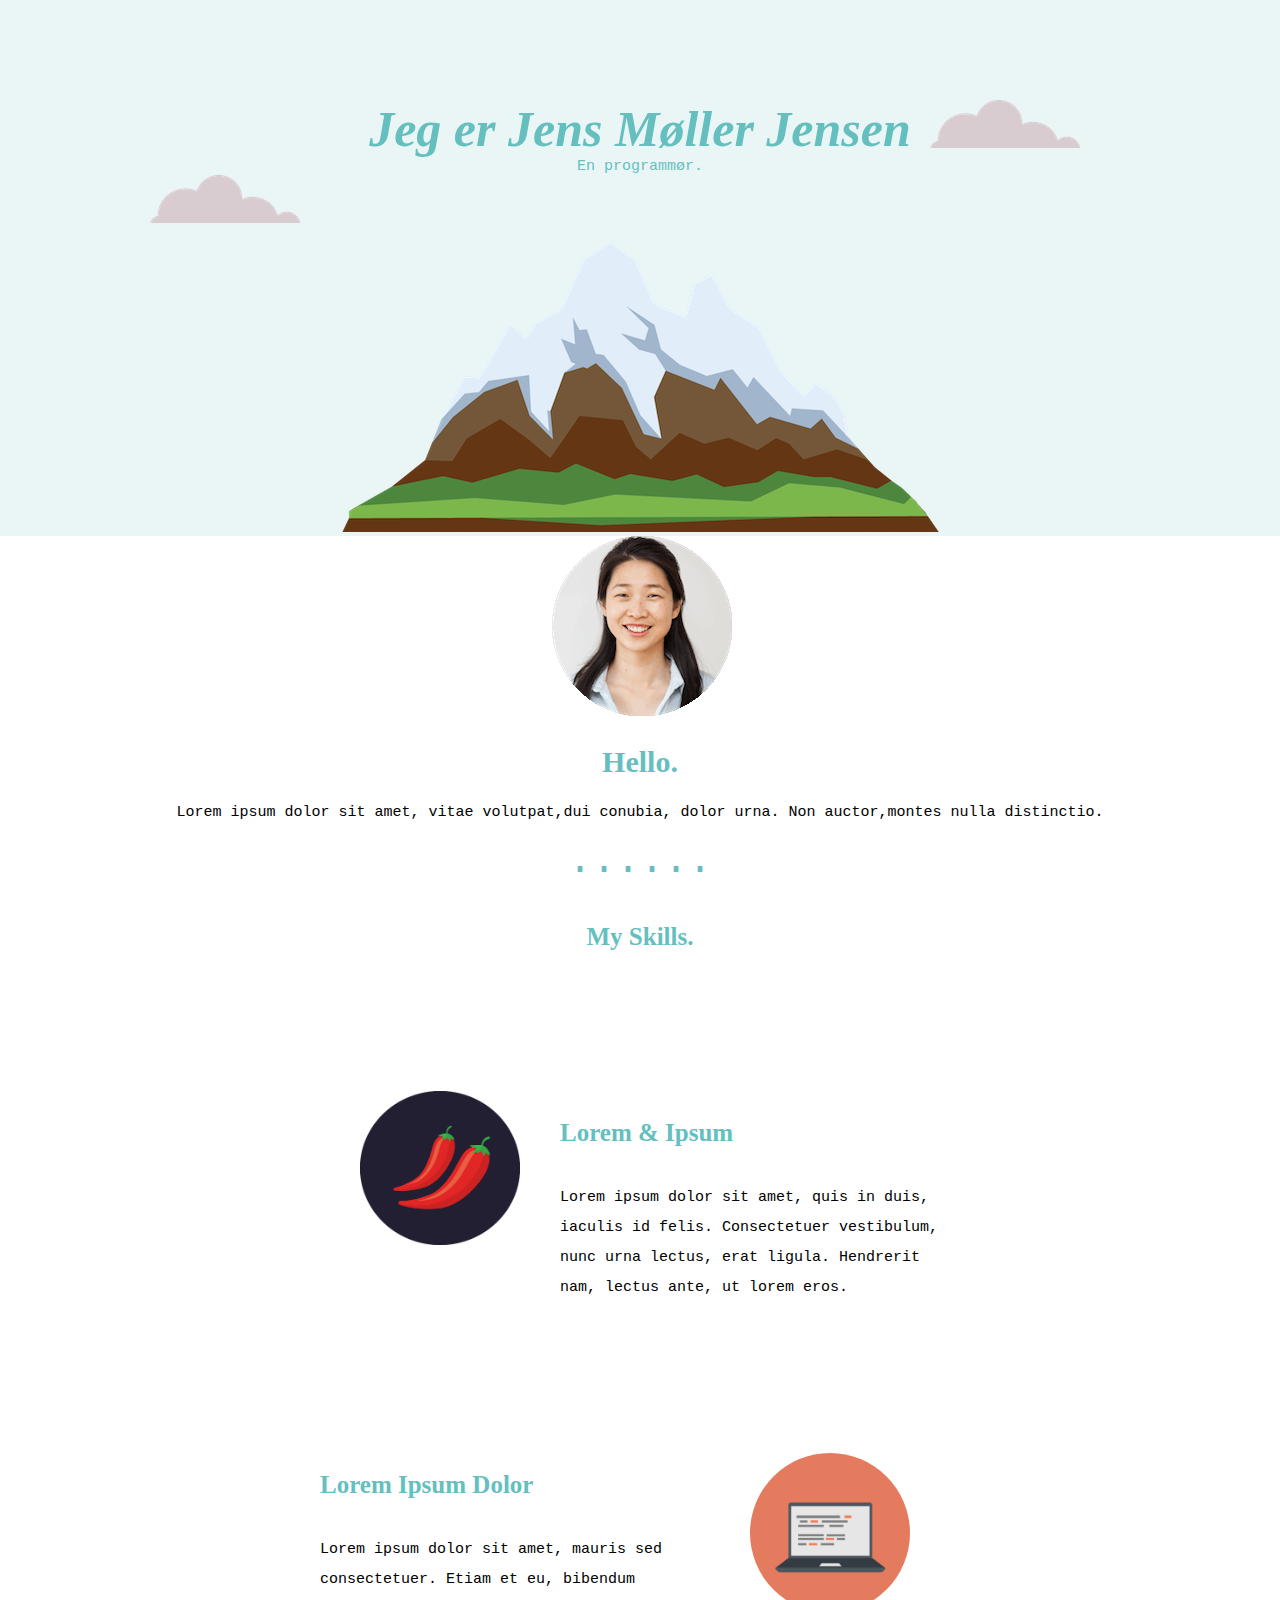
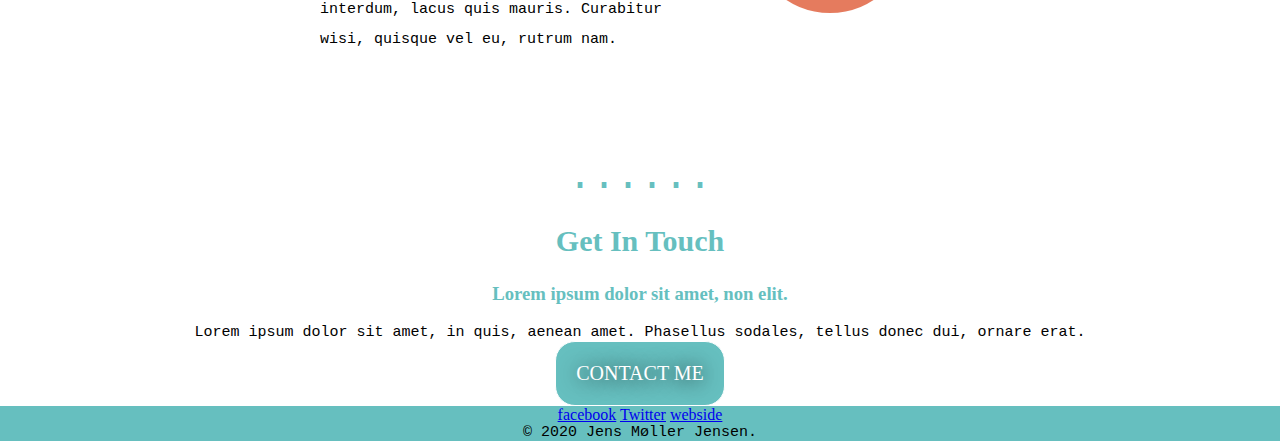
==== index.html @ feedfb40 "files" ====
<!DOCTYPE html>
<html lang="en" dir="ltr">

<head>
  <meta charset="utf-8">
  <link rel="icon" href="images_1/favicon.ico">
  <title></title>
  <link rel="stylesheet" href="css/style.css">
</head>

<body>
  <div class="red">

    <img  class="cloud1"src="images_1/cloud.png" alt="cloud">

    <h1 class="green">Jeg er Jens Møller Jensen</h1>
    <p class="blue">En programmør.</p>

    <img class="cloud2" src="images_1/cloud.png" alt="cloud2">

<img src="images_1/mountain.png" alt="mountain">

  </div>


  <div class="middle-container">
    <div class="profile">
      <img src="" alt="">
  <img src="images_1/angela.png" alt="">
      <h2 class="hey">Hello.</h2>

      <p>Lorem ipsum dolor sit amet, vitae volutpat,dui conubia, dolor urna. Non auctor,montes nulla distinctio.</p>
    </div>
    <br>
    <p class="Hej">......</p>
    <br>
    <div class="skills">
      <h2 class="mor">My Skills.</h2>
      <div class="skill-row">
        <img class="" src="" alt="">
        <img class="chillie" src="images_1/chillies.png" alt="">
        <h3 class="dig">Lorem & Ipsum</h3>
        <p>Lorem ipsum dolor sit amet, quis in duis, iaculis id felis. Consectetuer vestibulum, nunc urna lectus, erat ligula. Hendrerit nam, lectus ante, ut lorem eros.</p>
      </div>
      <div class="skill-row">
        <img class="" src="" alt="">
        <img class="com" src="images_1/computer.png" alt="">
        <h3 class="med">Lorem Ipsum Dolor</h3>
        <p>Lorem ipsum dolor sit amet, mauris sed consectetuer. Etiam et eu, bibendum interdum, lacus quis mauris. Curabitur wisi, quisque vel eu, rutrum nam.</p>
      </div>
      <p class="far">......</p>
    </div>
    <div class="contact-me">
      <h2 class="kaj">Get In Touch</h2>
      <h3 class="bro">Lorem ipsum dolor sit amet, non elit.</h3>
      <p>Lorem ipsum dolor sit amet, in quis, aenean amet. Phasellus sodales, tellus donec dui, ornare erat.</p>
      <a class="btn" href="mailto:name@email.com">CONTACT ME</a>
    </div>
  </div>


  <div class="bottom-container">
    <a class="footer-link" href="https://www.linkedin.com/">facebook</a>
    <a class="footer-link" href="https://twitter.com/">Twitter</a>
    <a class="footer-link" href="file:///C:/Users/jens3/OneDrive/Skrivebord/Programmering/hjemmeside%202/Biler.html">webside</a>
    <p>© 2020 Jens Møller Jensen.</p>
  </div>





</body>

</html>
---- css/style.css ----
body{
  margin: 0;
text-align: center;
}

h1 {
  margin: 0;

  font-family: fantasy;
  font-size:50px;
  font-style: italic;
  font-weight: 800;
}

p {
  margin: 0;
  font-family: monospace;
font-size: 15px;
font-style: normal;
font-weight: normal;
}

.red {
  background-color:#EAF6F6;
  padding-top: 100px;
  text-align: center;
  position: relative;

}

.red {
  color: #fb7813
}

.green {
  color: #66BFBF
}

.blue {
  color: #66BFBF
}

.cloud2 {
  position: absolute;
  left: 150px;
}
.cloud1{
  position: absolute;
  right:200px;
}

.skill-row{
width: 50%;
margin:auto;
margin-top: 100px;
margin-bottom: 100px;
text-align:left;
line-height: 2;
}

.chillie{
  width:25%;
  float:left;
  margin: 40px;
}

.com{
  width:25%;
  float: right;
  margin: 50px;
  border-radius: 50%;
}
.Hej{
  color: #66BFBF;
font-size: 40px;
}

.dig{
  color: #66BFBF;
  font-size: 25px;
}

.med{
  color: #66BFBF;
  font-size: 25px;
}

.mor{
  color: #66BFBF;
  font-size: 25px;
}

.hey{
  color: #66BFBF;
  font-size:30px;
}

.kaj{
  color: #66BFBF;
  font-size: 30px;
}

.far{
  color: #66BFBF;
  font-size: 40px;
}

.bro{
  color: #66BFBF;

}

.btn{
   background: #66BFBF;
   background-image: -webkit-linear-gradient(top, #66BFBF, #66BFBF);
   background-image: -moz-linear-gradient(top, #66BFBF, #66BFBF);
   background-image: -ms-linear-gradient(top, #66BFBF, #66BFBF);
   background-image: -o-linear-gradient(top, #66BFBF, #66BFBF);
   background-image: -webkit-gradient(to bottom, #66BFBF, #66BFBF);
   -webkit-border-radius: 20px;
   -moz-border-radius: 20px;
   border-radius: 20px;
   color: #FFFFFF;
   font-family: Open Sans;
   font-size: 20px;
   font-weight: 100;
   padding: 20px;
   -webkit-box-shadow: 1px 1px 20px 0 #000000;
   -moz-box-shadow: 1px 1px 20px 0 #000000;
   box-shadow: 0px 0px 0px 0 #000000;
   text-shadow: 1px 1px 20px #000000;
   border: solid 1px;
   text-decoration: none;
   display: inline-block;
   cursor: pointer;
   text-align: center;
}

.btn:hover {
   border: solid #337FED 1px;
   background: #66BFBF;
   background-image: -webkit-linear-gradient(top, #1E62D0, #3D94F6);
   background-image: -moz-linear-gradient(top, #1E62D0, #3D94F6);
   background-image: -ms-linear-gradient(top, #1E62D0, #3D94F6);
   background-image: -o-linear-gradient(top, #1E62D0, #3D94F6);
   background-image: -webkit-gradient(to bottom, #1E62D0, #3D94F6);
   -webkit-border-radius: 20px;
   -moz-border-radius: 20px;
   border-radius: 20px;
   text-decoration: none;
}

.bottom-container{
  background-color: #66BFBF;
  border: 20px;
}
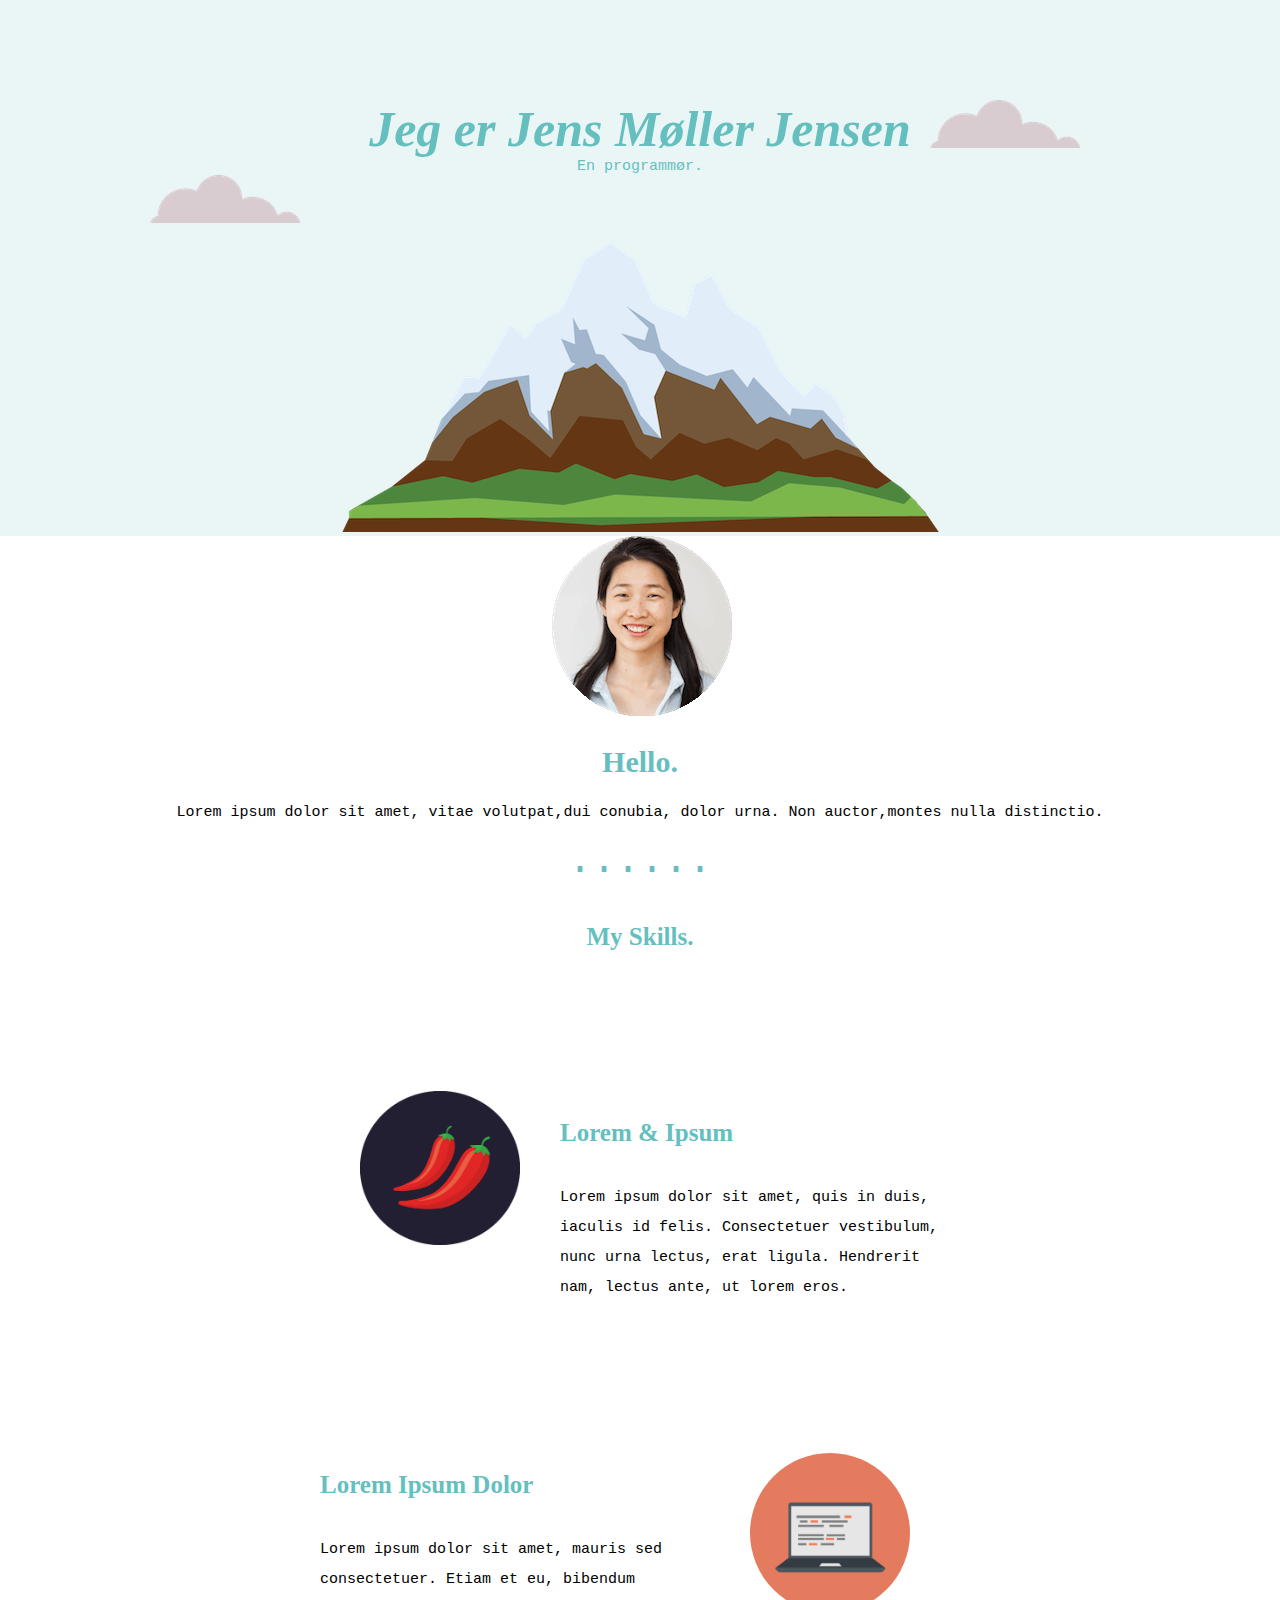
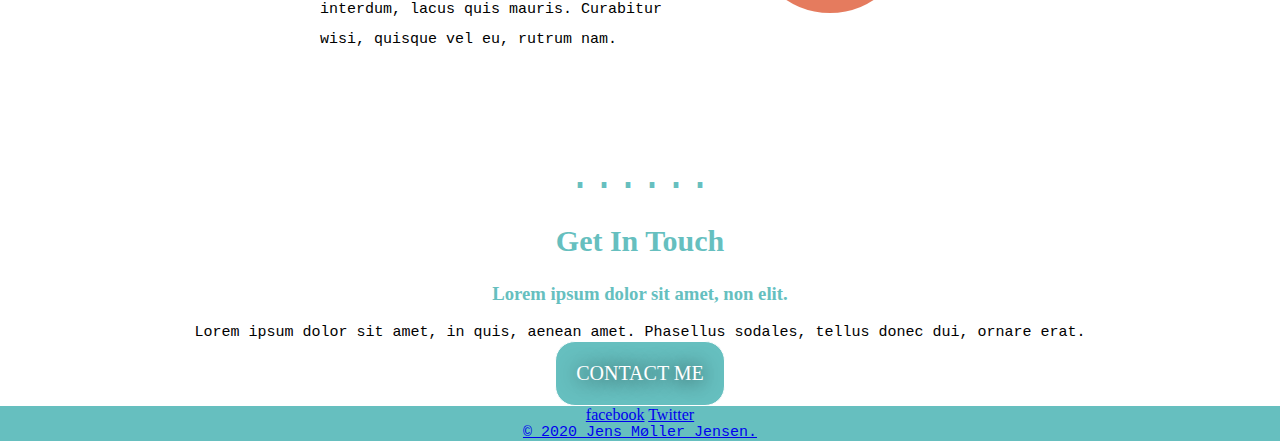
==== commit 616c300f: "Update index.html" ====
--- a/index.html
+++ b/index.html
@@ -62,7 +62,7 @@
   <div class="bottom-container">
     <a class="footer-link" href="https://www.linkedin.com/">facebook</a>
     <a class="footer-link" href="https://twitter.com/">Twitter</a>
-    <a class="footer-link" href="file:///C:/Users/jens3/OneDrive/Skrivebord/Programmering/hjemmeside%202/Biler.html">webside</a>
+    <a class="footer-link" href="file:Biler.html"</a>
     <p>© 2020 Jens Møller Jensen.</p>
   </div>
 
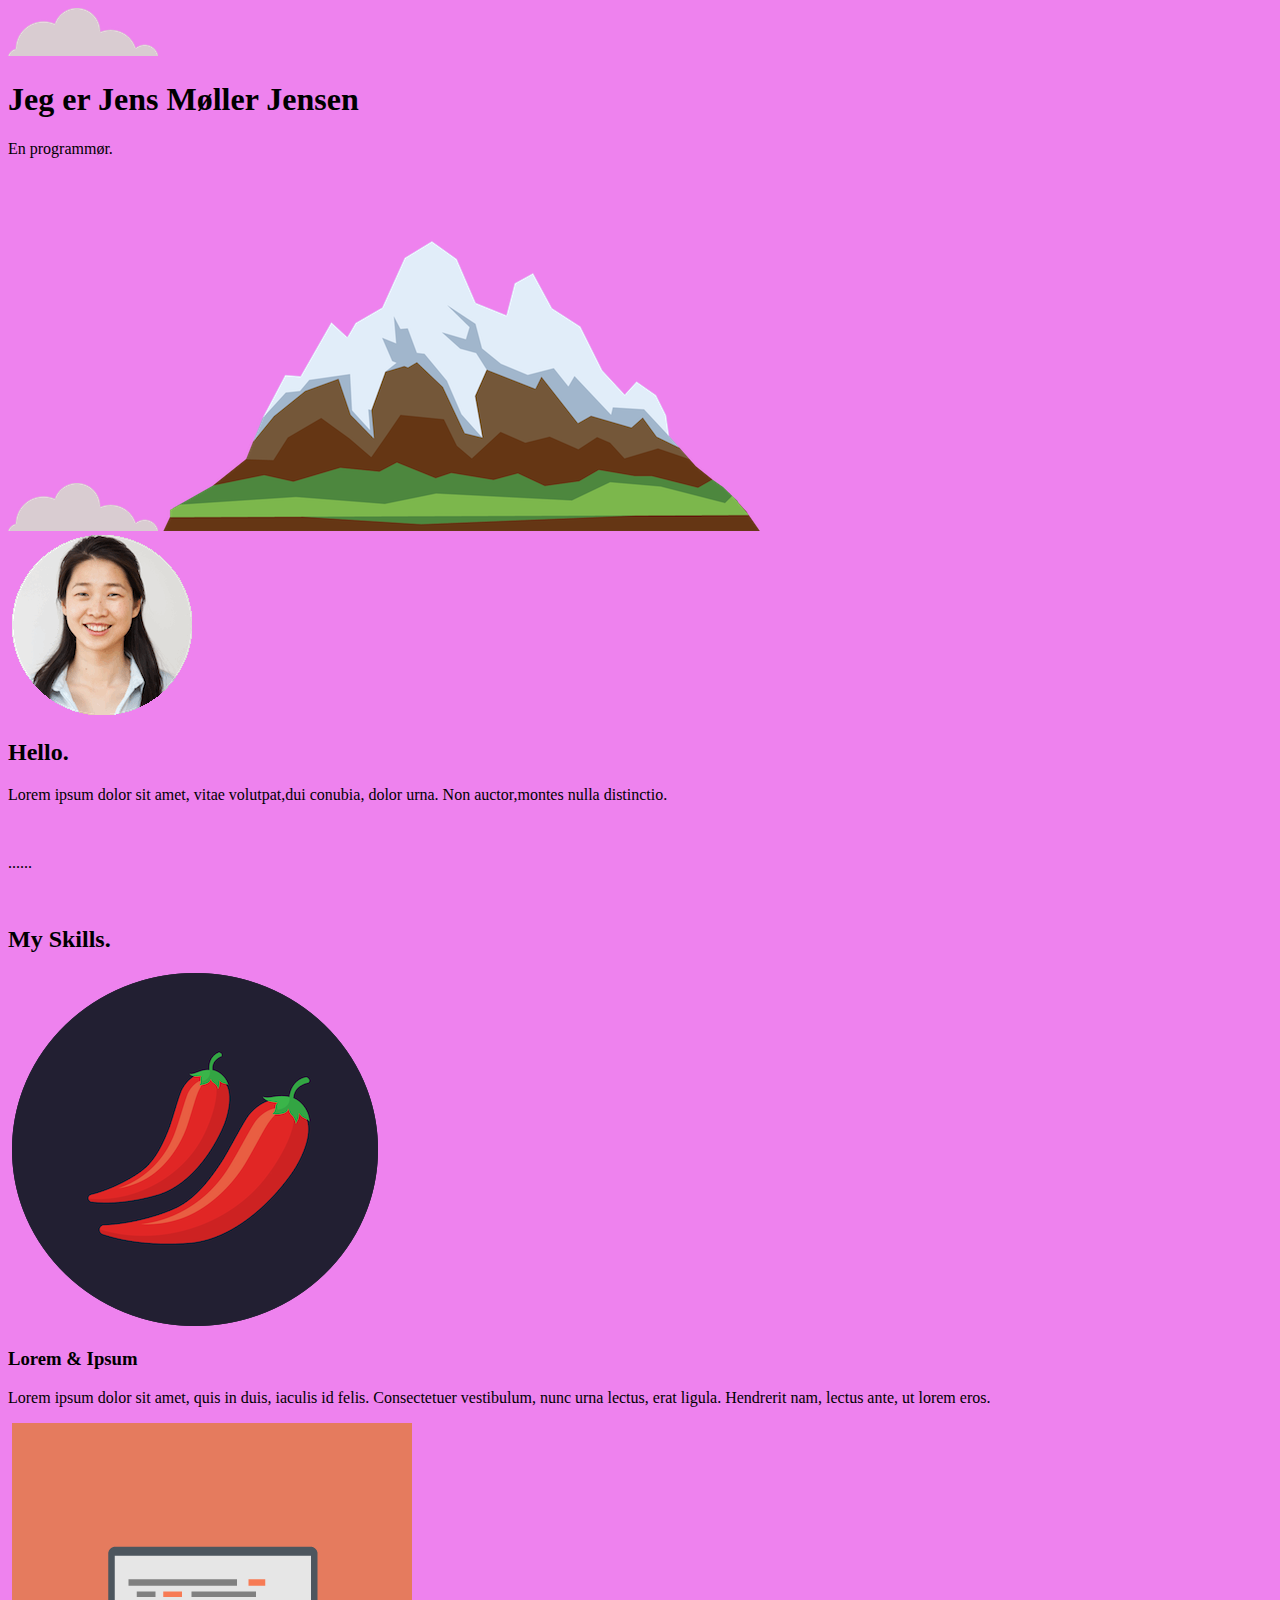
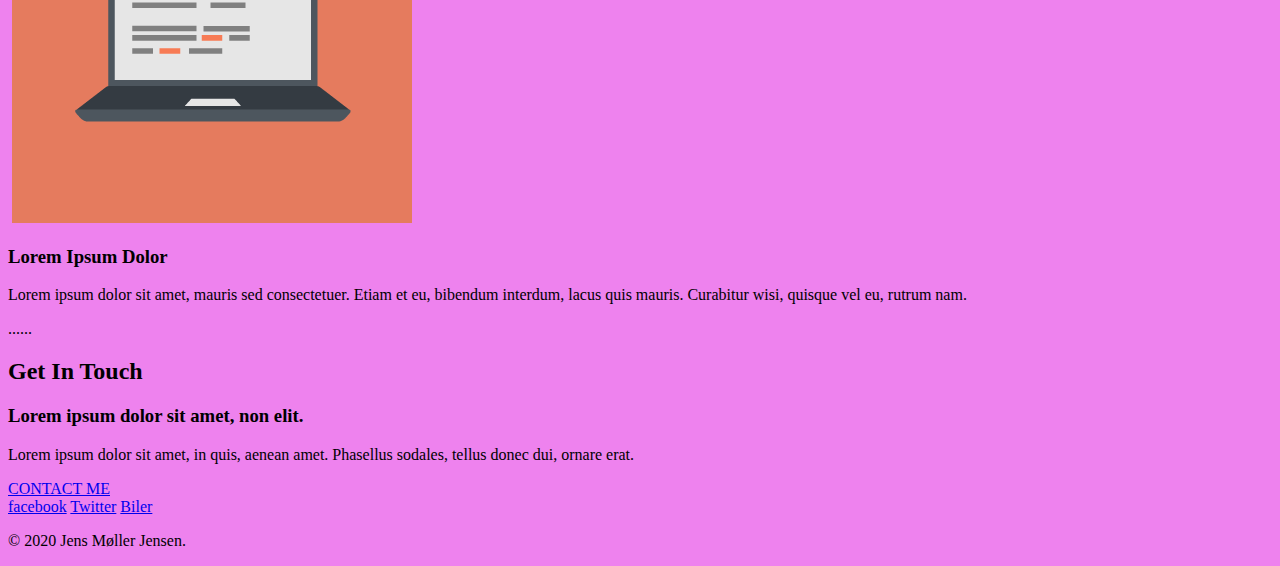
==== commit 20696785: "Update index.html" ====
--- a/index.html
+++ b/index.html
@@ -62,7 +62,7 @@
   <div class="bottom-container">
     <a class="footer-link" href="https://www.linkedin.com/">facebook</a>
     <a class="footer-link" href="https://twitter.com/">Twitter</a>
-    <a class="footer-link" href="file:Biler.html"</a>
+    <a class="footer-link" href="Biler.html">Biler</a>
     <p>© 2020 Jens Møller Jensen.</p>
   </div>
 
--- a/css/style.css
+++ b/css/style.css
@@ -1,156 +1 @@
-body{
-  margin: 0;
-text-align: center;
-}
-
-h1 {
-  margin: 0;
-
-  font-family: fantasy;
-  font-size:50px;
-  font-style: italic;
-  font-weight: 800;
-}
-
-p {
-  margin: 0;
-  font-family: monospace;
-font-size: 15px;
-font-style: normal;
-font-weight: normal;
-}
-
-.red {
-  background-color:#EAF6F6;
-  padding-top: 100px;
-  text-align: center;
-  position: relative;
-
-}
-
-.red {
-  color: #fb7813
-}
-
-.green {
-  color: #66BFBF
-}
-
-.blue {
-  color: #66BFBF
-}
-
-.cloud2 {
-  position: absolute;
-  left: 150px;
-}
-.cloud1{
-  position: absolute;
-  right:200px;
-}
-
-.skill-row{
-width: 50%;
-margin:auto;
-margin-top: 100px;
-margin-bottom: 100px;
-text-align:left;
-line-height: 2;
-}
-
-.chillie{
-  width:25%;
-  float:left;
-  margin: 40px;
-}
-
-.com{
-  width:25%;
-  float: right;
-  margin: 50px;
-  border-radius: 50%;
-}
-.Hej{
-  color: #66BFBF;
-font-size: 40px;
-}
-
-.dig{
-  color: #66BFBF;
-  font-size: 25px;
-}
-
-.med{
-  color: #66BFBF;
-  font-size: 25px;
-}
-
-.mor{
-  color: #66BFBF;
-  font-size: 25px;
-}
-
-.hey{
-  color: #66BFBF;
-  font-size:30px;
-}
-
-.kaj{
-  color: #66BFBF;
-  font-size: 30px;
-}
-
-.far{
-  color: #66BFBF;
-  font-size: 40px;
-}
-
-.bro{
-  color: #66BFBF;
-
-}
-
-.btn{
-   background: #66BFBF;
-   background-image: -webkit-linear-gradient(top, #66BFBF, #66BFBF);
-   background-image: -moz-linear-gradient(top, #66BFBF, #66BFBF);
-   background-image: -ms-linear-gradient(top, #66BFBF, #66BFBF);
-   background-image: -o-linear-gradient(top, #66BFBF, #66BFBF);
-   background-image: -webkit-gradient(to bottom, #66BFBF, #66BFBF);
-   -webkit-border-radius: 20px;
-   -moz-border-radius: 20px;
-   border-radius: 20px;
-   color: #FFFFFF;
-   font-family: Open Sans;
-   font-size: 20px;
-   font-weight: 100;
-   padding: 20px;
-   -webkit-box-shadow: 1px 1px 20px 0 #000000;
-   -moz-box-shadow: 1px 1px 20px 0 #000000;
-   box-shadow: 0px 0px 0px 0 #000000;
-   text-shadow: 1px 1px 20px #000000;
-   border: solid 1px;
-   text-decoration: none;
-   display: inline-block;
-   cursor: pointer;
-   text-align: center;
-}
-
-.btn:hover {
-   border: solid #337FED 1px;
-   background: #66BFBF;
-   background-image: -webkit-linear-gradient(top, #1E62D0, #3D94F6);
-   background-image: -moz-linear-gradient(top, #1E62D0, #3D94F6);
-   background-image: -ms-linear-gradient(top, #1E62D0, #3D94F6);
-   background-image: -o-linear-gradient(top, #1E62D0, #3D94F6);
-   background-image: -webkit-gradient(to bottom, #1E62D0, #3D94F6);
-   -webkit-border-radius: 20px;
-   -moz-border-radius: 20px;
-   border-radius: 20px;
-   text-decoration: none;
-}
-
-.bottom-container{
-  background-color: #66BFBF;
-  border: 20px;
-}
+body{background-color:Violet}
